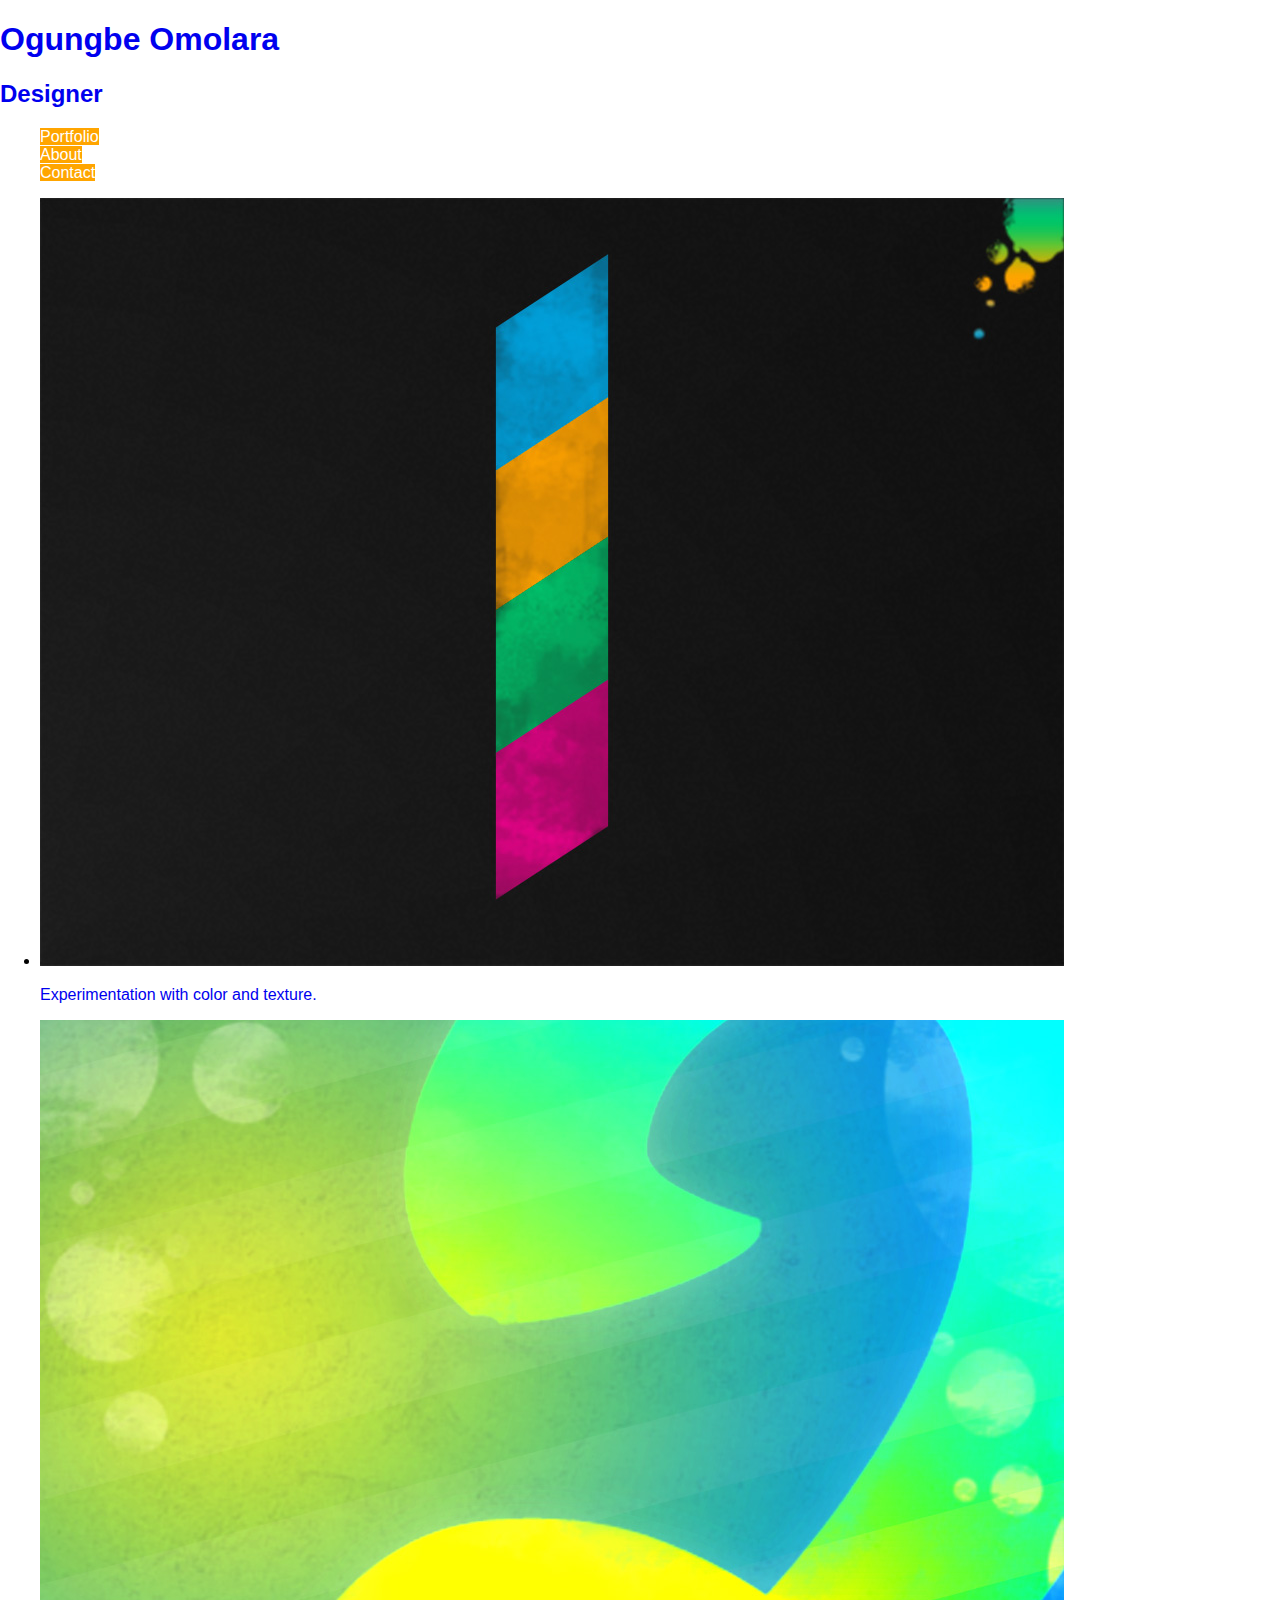
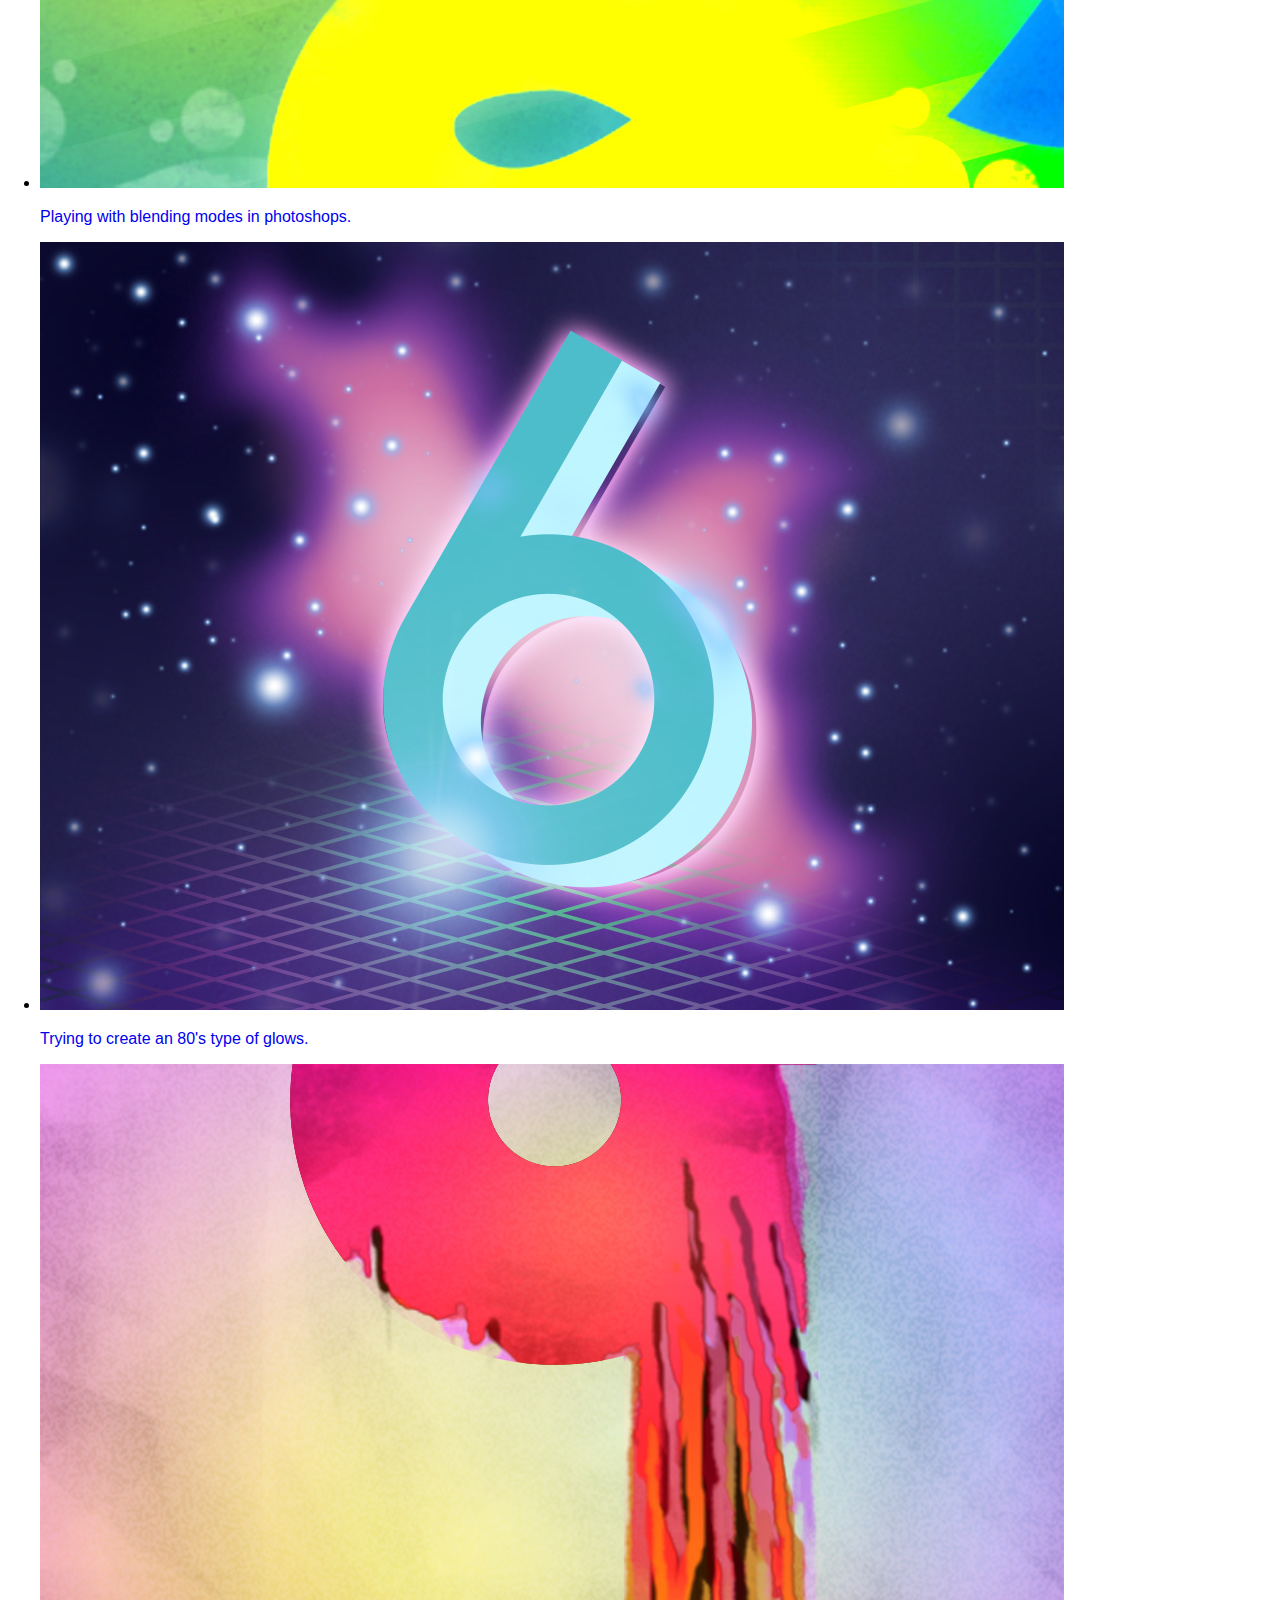
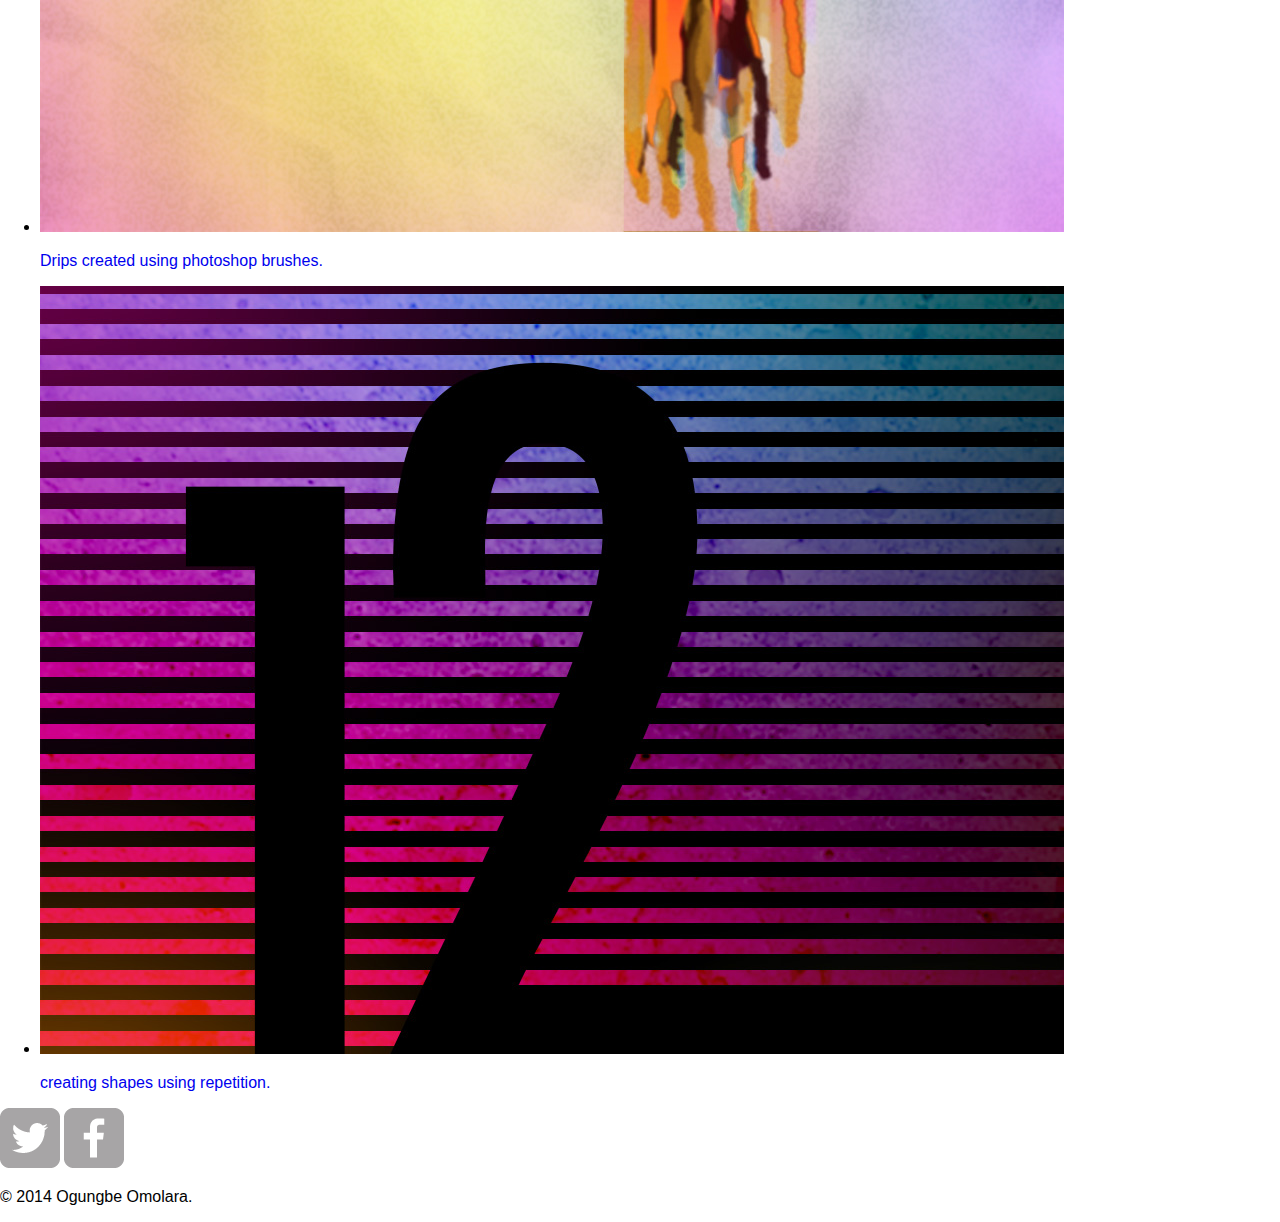
==== index.html @ 3a7aa852 "initial commit" ====
<!DOCTYPE html>
<html>
	<head>
	<meta charset="utf-8">
	<title>Ogungbe Omolara | Designer</title>
	<link rel="stylesheet" type="text/css" href="css/normalize.css">
	<link rel="stylesheet" type="text/css" href="css/main.css">
	<style>
		nav a {color: white;
				background-color: orange
		}

	</style>
	</head>
	<body>
		<header>
		  <a href="index.html">
			<h1>Ogungbe Omolara</h1>
			<h2>Designer</h2>
		  </a>
		  <nav>
		  	<ul>
		  		<li><a href="Index.html">Portfolio</a></li>
		  		<li><a href="About.html">About</a></li>
		  		<li><a href="Contact.html">Contact</a></li>
		  	</ul>
		  </nav>	
		</header>
		<div>
					<section>
					<ul>
						<li>
							<a href="img/numbers-01.jpg">
							  <img src="img/numbers-01.jpg" alt="">
							  <p>Experimentation with color and texture.</p>
						</li>

						<li>
							<a href="img/numbers-02.jpg">
							  <img src="img/numbers-02.jpg" alt="">
							  <p>Playing with blending modes in photoshops.</p>
						</li>

						<li>
							<a href="img/numbers-06.jpg">
							  <img src="img/numbers-06.jpg" alt="">
							  <p>Trying to create an 80's type of glows.</p>
						</li>
						<li>
							<a href="img/numbers-09.jpg">
							  <img src="img/numbers-09.jpg" alt="">
							  <p>Drips created using photoshop brushes.</p>
						</li>
						<li>
							<a href="img/numbers-12.jpg">
							  <img src="img/numbers-12.jpg" alt="">
							  <p>creating shapes using repetition.</p>
						</li>
					</ul>
					</section>
				<footer>
					<a href="http://twitter.com/ogungbe omolara"><img src="img/twitter-wrap.png" alt="Twitter Logo"></a>
					<a href="http://facebook.com/ogungbe omolara"><img src="img/facebook-wrap.png" alt="Facebook Logo"></a>
					<p>&copy; 2014 Ogungbe Omolara.</p>
				</footer>
		</div>
	</body>
</html>
---- css/main.css ----
a {
	text-decoration: none;
}
#wrapper {
	max-width: 940px;
	margin: 0 auto;
	padding: 0 5%;
}
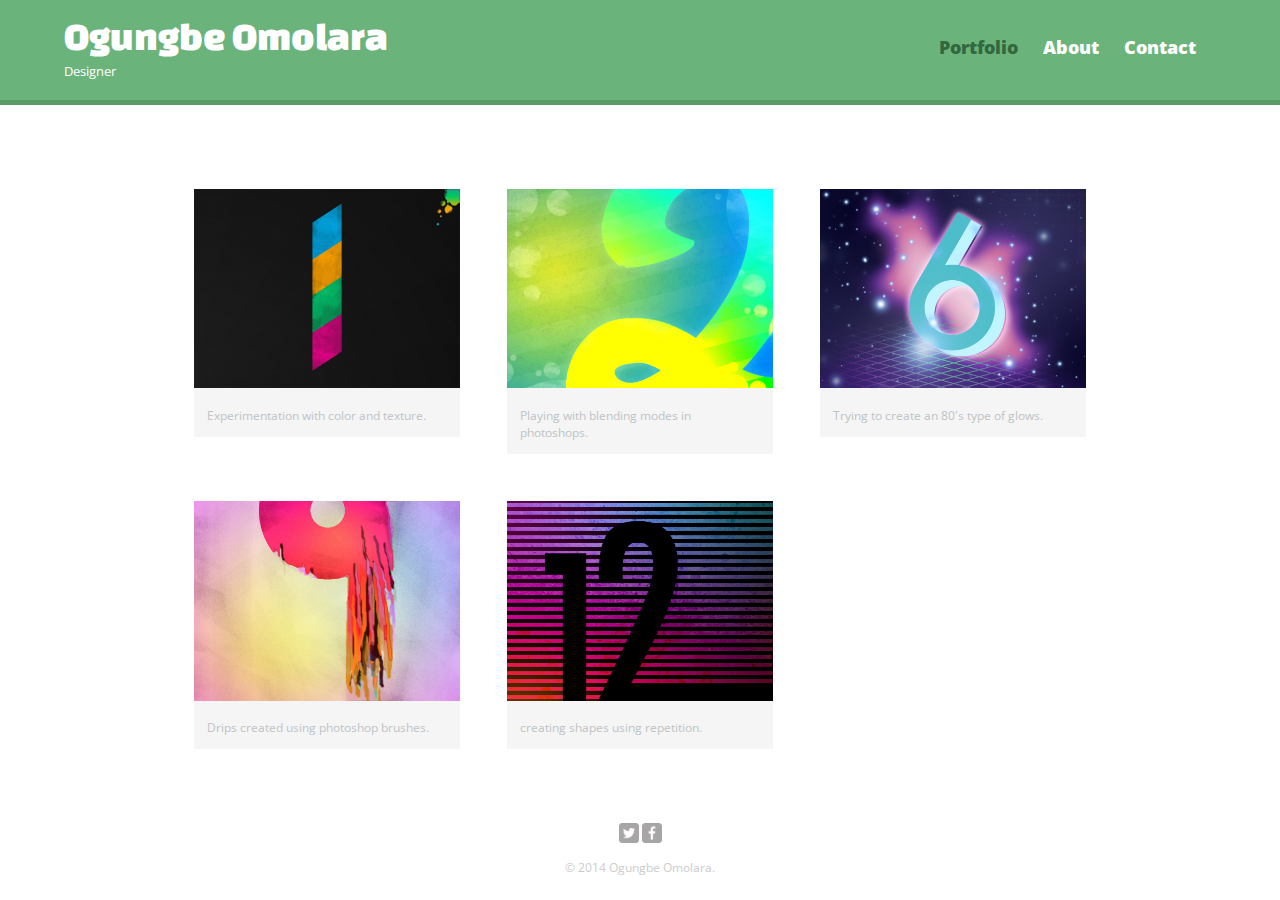
==== commit 7e08bb8e: "Day3" ====
--- a/index.html
+++ b/index.html
@@ -4,31 +4,30 @@
 	<meta charset="utf-8">
 	<title>Ogungbe Omolara | Designer</title>
 	<link rel="stylesheet" type="text/css" href="css/normalize.css">
+	<link href='http://fonts.googleapis.com/css?family=Changa+One|Open+Sans:400italic,700italic,400,700,800' rel='stylesheet' type='text/css'>
 	<link rel="stylesheet" type="text/css" href="css/main.css">
-	<style>
-		nav a {color: white;
-				background-color: orange
-		}
-
-	</style>
+	<link rel="stylesheet" type="text/css" href="css/responsive.css">
+	<meta name="viewport" content="width=device-width, initial-scale=1.0">
+	
 	</head>
 	<body>
-		<header>
-		  <a href="index.html">
-			<h1>Ogungbe Omolara</h1>
-			<h2>Designer</h2>
-		  </a>
-		  <nav>
-		  	<ul>
-		  		<li><a href="Index.html">Portfolio</a></li>
-		  		<li><a href="About.html">About</a></li>
-		  		<li><a href="Contact.html">Contact</a></li>
-		  	</ul>
-		  </nav>	
-		</header>
-		<div>
+            <header>
+              <a href="index.html" id="logo">
+                <h1>Ogungbe Omolara</h1>
+                <h2>Designer</h2>
+              </a>
+              <nav>
+                <ul>
+                    <li><a href="Index.html" class="selected">Portfolio</a></li>
+                    <li><a href="About.html">About</a></li>
+                    <li><a href="Contact.html">Contact</a></li>
+                </ul>
+              </nav>	
+            </header>
+
+		<div id="wrapper">
 					<section>
-					<ul>
+					<ul id="gallery">
 						<li>
 							<a href="img/numbers-01.jpg">
 							  <img src="img/numbers-01.jpg" alt="">
@@ -59,8 +58,8 @@
 					</ul>
 					</section>
 				<footer>
-					<a href="http://twitter.com/ogungbe omolara"><img src="img/twitter-wrap.png" alt="Twitter Logo"></a>
-					<a href="http://facebook.com/ogungbe omolara"><img src="img/facebook-wrap.png" alt="Facebook Logo"></a>
+					<a href="http://twitter.com/ogungbe omolara"><img src="img/twitter-wrap.png" alt="Twitter Logo" class="social-icon"></a>
+					<a href="http://facebook.com/ogungbe omolara"><img src="img/facebook-wrap.png" alt="Facebook Logo" class="social-icon"></a>
 					<p>&copy; 2014 Ogungbe Omolara.</p>
 				</footer>
 		</div>
--- a/css/main.css
+++ b/css/main.css
@@ -1,8 +1,176 @@
+/*........................................GENERAL.................................................*/
+
 a {
 	text-decoration: none;
+}
+/*.......................................TO resize the image..........................................*/
+img {
+    max-width: 100%;
+}
+
+body {
+    font-family: 'Open Sans', sans-serif;
+}
+
+header {
+    float: left;
+    margin: 0 0 30px 0;
+    padding: 5px 0 0 0;
+    width: 100%;
 }
 #wrapper {
 	max-width: 940px;
 	margin: 0 auto;
 	padding: 0 5%;
-}+}
+
+#logo {
+	text-align: center;
+	margin: 0;
+}
+
+h1 {
+    font-family: 'Changa One', sans-serif;
+    margin: 15px 0;
+    font-size: 1.75em;
+    font-weight: normal;
+    line-height: 0.8em;
+}
+
+h2 {
+    font-size: 0.75em;
+    margin: -5px 0 0;
+    font-weight: normal;
+}
+/*-----------------------------------------Links---------------------------------------------------*/
+a {
+    color: #6ab47b;
+ }
+
+/*-----------------------------------Green Header-------------------------------------*/
+header { 
+    background: #6ab47b;
+    border-color: #599a68;
+}
+/*-----------------------------------------Logo Text---------------------------------------------------------*/
+h1, h2 { 
+    color: #fff;
+}
+nav {
+    background-color: #599a68;
+}
+
+nav {
+    text-align: center;
+    padding: 10px 0;
+    margin: 20px 0 0;
+}
+
+nav a, nav a:visited {
+    color: #fff;
+}
+
+nav a.selected, nav a:hover{
+    color: #32673f;
+}
+
+/*-------------------------------------- Site Body --------------------------------*/
+body {
+    background-color: #fff;
+    color: #999;
+}
+nav ul{
+    list-style: none;
+    margin: 0 10px;
+    padding: 0;
+}
+
+nav li {
+    display: inline-block;
+}
+/*...................................Spacing the links porfolio, about contact..................*/
+nav a {
+    font-weight: 800;
+    padding: 15px 10px;
+}
+footer {
+    font-size: 0.75em;
+    text-align: center;
+     clear: both;
+    padding-top: 50px;
+    color: #ccc;
+   
+}
+
+.social-icon{
+    width: 20px;
+    height: 20px;
+    margin: 0px;
+}
+
+/*.......................................Page Portfolio................................*/
+#gallery {
+    margin: 0;
+    padding: 0;
+    list-style: none;
+}
+/*...................................Arranging the images side by side...........................*/
+#gallery li{
+    float: left;
+    width: 45%;
+    margin: 2.5%;
+    background-color: #f5f5f5;
+    color: #bdc3c7;
+}
+#gallery li a p {
+    margin: 0;
+    padding: 5%;
+    font-size: 0.75em;
+    color: #bdc3c7;
+}
+/*.......................................About..............................................*/
+.profile-photo{
+    display: block;
+    margin: 0 auto 30px;
+    max-width: 150px;
+    border-radius: 100%;
+}
+
+.profile-photo img{
+    
+    max-width: 150px;
+    max-height: 150px;
+}
+
+h3 {
+    margin: 0 0 1em 0;
+}
+
+/***************************************************Contacts**********************************************/
+.contact-info{
+    list-style: none;
+    padding: 0;
+    margin: 0;
+    font-size: 0.9em;
+}
+
+.contact-info a{
+    display: block;
+    min-height: 20px;
+    background-repeat: no-repeat;
+    background-size: 20px 20px;
+    padding: 0 0 0 30px;
+    margin: 0 0 10px;
+}
+.contact-info li.phone a{
+    background-image: url('../img/phone.png');
+}
+
+.contact-info li.mail a{
+    background-image: url('../img/mail.png');
+}
+
+.contact-info li.twitter a{
+    background-image: url('../img/twitter.png');
+}
+
--- a/css/responsive.css
+++ b/css/responsive.css
@@ -0,0 +1,79 @@
+@media screen and (min-width: 480px){
+    
+    /*body {
+       background: navy;
+   } */
+    
+   /****************************************************HEADING*******************************************/
+    #primary {
+        width: 50%;
+        float: left;
+    }
+    
+    #secondary{
+        width: 40%;
+        float: right;
+    }
+    
+    
+    /****************************************************
+    Calculation for the responsive layout
+    3 * 5 = =15
+    100% - 5% = 85%
+    85 / 3 = 28.3333333333333***************************/
+    
+    
+    /* ------------------------------ THREE COLUMN LAYOUT PORTFOLIO -------------------------- */
+    
+    #gallery li{
+        width: 28.333333333%;
+    }
+    #gallery li:nth-child(3n + 1){
+        clear: left;
+    }
+    
+    /*-----------------------------------------------------ABOUT -------------------------- */
+    .profile-photo{
+        float: left;
+        margin: 0 5% 80px 0;
+    }
+    
+    /*-----------------------------------------------------PORTFOLIO -------------------------- */
+    
+     nav {
+        background: none;
+        float: right;
+        font-size: 1.125em;
+        margin-right: 5%;
+        text-align: right;
+        width: 45%;
+    }
+    
+    #logo{
+        float: left;
+        margin-left: 5%;
+        text-align: left;
+        width: 45%;
+    }
+    h1 {
+        font-size: 2.5em;
+    }
+    h2 {
+        font-size: 0.825em;
+        margin-bottom: 20px;
+    }
+    
+    header {
+        border-bottom: 5px solid #599a68;
+        margin-bottom: 60px;
+    }
+}
+@media screen and (min-width: 660px){
+    /*body {
+        background: darkgreen;
+    }*/
+    
+   
+    
+    
+}